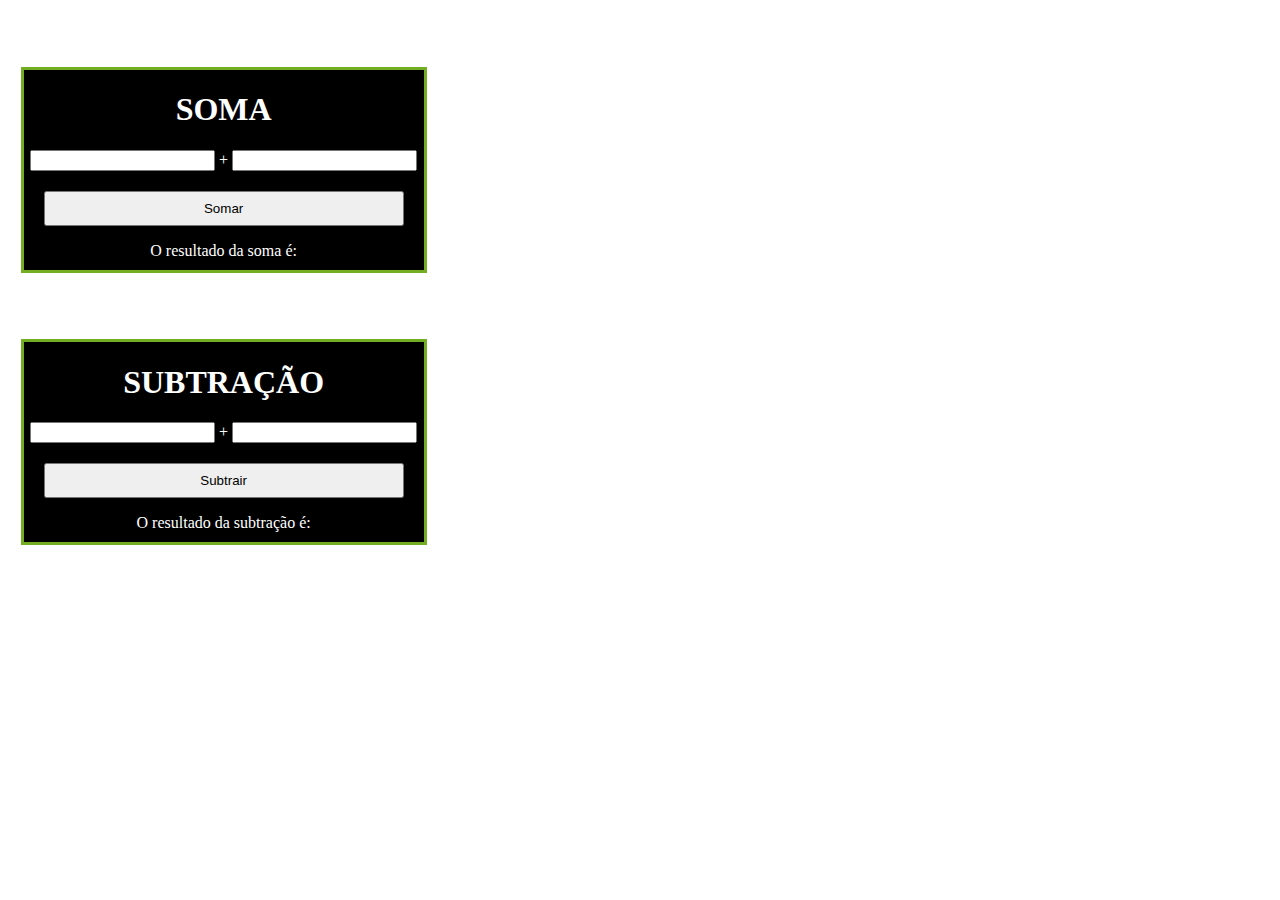
==== calculadora.html @ 779f8e3d "atualização da calculadora" ====
<!DOCTYPE html>
<html lang="pt-br">
<head>
    <meta charset="UTF-8">
    <meta http-equiv="X-UA-Compatible" content="IE=edge">
    <meta name="viewport" content="width=device-width, initial-scale=1.0">
    <title>Calculadora</title>
    <link rel="stylesheet" href="style.css">
</head>

<body>
    <div id="soma">
        <h1>SOMA</h1>
        <input type="number" name="sn1" id="sn1"> + <input type="number" name="sn2" id="sn2">
        <button id="soma" onclick="somar()">Somar</button>
        <p id="resposta-soma">O resultado da soma é: </p>
    </div>
    <div id="subtracao">
        <h1>SUBTRAÇÃO</h1>
        <input type="number" name="sub1" id="sub1"> + <input type="number" name="sub2" id="sub2">
        <button id="subtracao" onclick="subtrair()">Subtrair</button>
        <p id="resposta-subtracai">O resultado da subtração é: </p>
    </div>
    <script type="text/javascript" src="script.js"></script>
</body>
</html>
---- style.css ----
@charset "UTF-8";

div{
    text-align: center;
    background: black;
    color: white;
    width: 400px;
    height: 200px;
    border: 3px solid #73AD21;
    margin-left: 1%;
    margin-top: 50pt;
}
div#subtracao{
    margin-top: 50pt;
}
button{
    margin-top: 20px;
    height: 35px;
    width: 90%;
}

input{
    text-align: center;
}
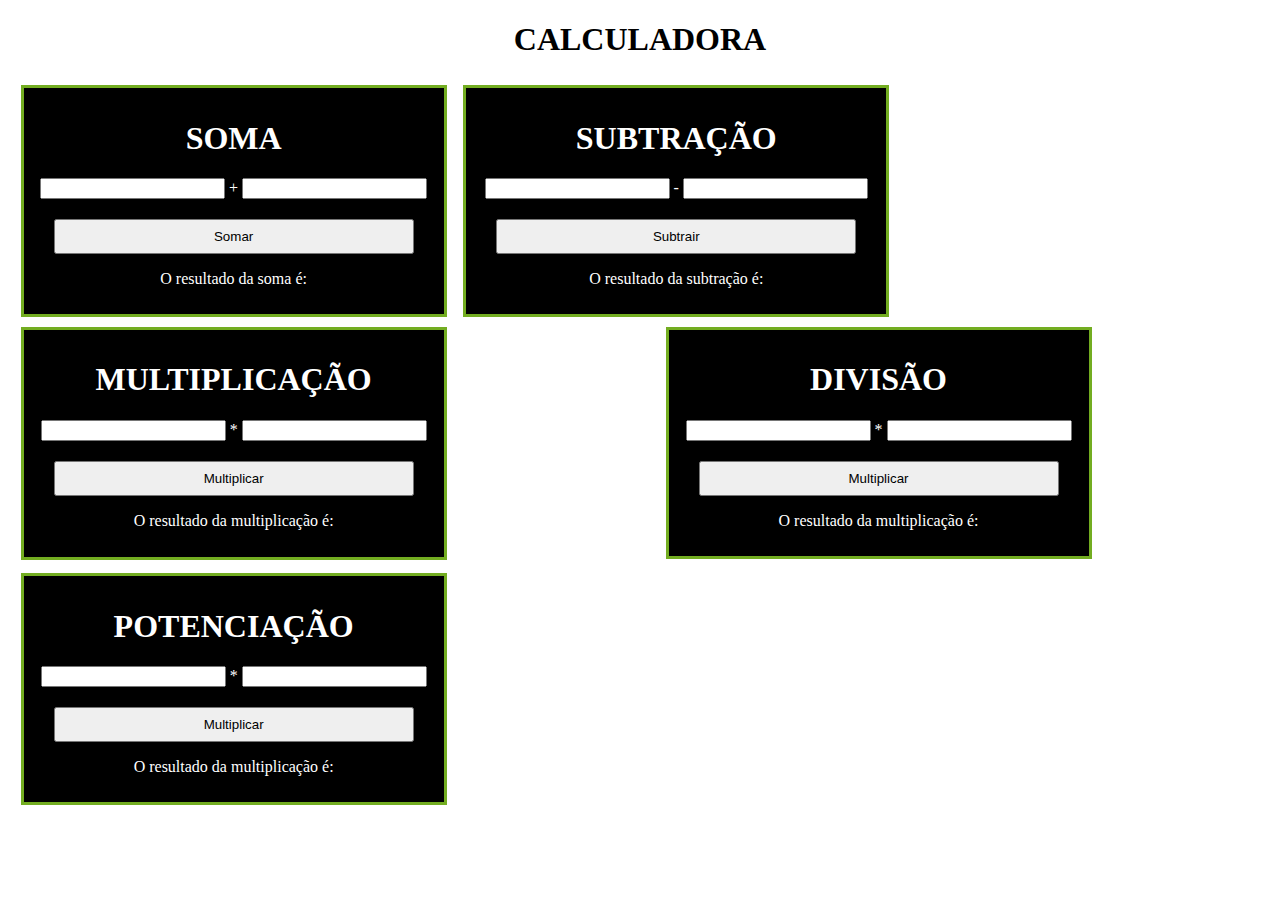
==== commit e6e4b405: "complemento calculadora" ====
--- a/calculadora.html
+++ b/calculadora.html
@@ -9,18 +9,44 @@
 </head>
 
 <body>
+    <h1 id="titulo">CALCULADORA</h1>
+    
     <div id="soma">
         <h1>SOMA</h1>
         <input type="number" name="sn1" id="sn1"> + <input type="number" name="sn2" id="sn2">
         <button id="soma" onclick="somar()">Somar</button>
         <p id="resposta-soma">O resultado da soma é: </p>
     </div>
+    
     <div id="subtracao">
         <h1>SUBTRAÇÃO</h1>
-        <input type="number" name="sub1" id="sub1"> + <input type="number" name="sub2" id="sub2">
+        <input type="number" name="sub1" id="sub1"> - <input type="number" name="sub2" id="sub2">
         <button id="subtracao" onclick="subtrair()">Subtrair</button>
-        <p id="resposta-subtracai">O resultado da subtração é: </p>
+        <p id="resposta-subtracao">O resultado da subtração é: </p>
     </div>
+    
+    <div id="multiplicacao">
+        <h1>MULTIPLICAÇÃO</h1>
+        <input type="number" name="m1" id="m1"> * <input type="number" name="m2" id="m2">
+        <button id="multiplicacao" onclick="multiplicar()">Multiplicar</button>
+        <p id="resposta-multiplicacao">O resultado da multiplicação é: </p>
+    </div>    
+
+    <div id="divisao">
+        <h1>DIVISÃO</h1>
+        <input type="number" name="m1" id="m1"> * <input type="number" name="m2" id="m2">
+        <button id="multiplicacao" onclick="multiplicar()">Multiplicar</button>
+        <p id="resposta-multiplicacao">O resultado da multiplicação é: </p>
+    </div>
+
+    <div id="potencicao">
+        <h1>POTENCIAÇÃO</h1>
+        <input type="number" name="m1" id="m1"> * <input type="number" name="m2" id="m2">
+        <button id="multiplicacao" onclick="multiplicar()">Multiplicar</button>
+        <p id="resposta-multiplicacao">O resultado da multiplicação é: </p>
+    </div>
+
     <script type="text/javascript" src="script.js"></script>
+
 </body>
 </html>--- a/style.css
+++ b/style.css
@@ -8,10 +8,15 @@
     height: 200px;
     border: 3px solid #73AD21;
     margin-left: 1%;
-    margin-top: 50pt;
+    margin-top: 10pt;
+    margin-bottom: 0px;
+    display:inline-table;
+    padding: 10px;
+    
 }
 div#subtracao{
-    margin-top: 50pt;
+    margin-top: 20pt;
+
 }
 button{
     margin-top: 20px;
@@ -21,4 +26,19 @@
 
 input{
     text-align: center;
+}
+
+div#multiplicacao {
+    height: 207px;
+    margin-top: 10px;
+}
+
+div#divisao {
+    margin-left: 17%;
+    margin-top: 0px;
+}
+
+h1#titulo {
+    text-align: center;
+    margin-bottom: 0px;
 }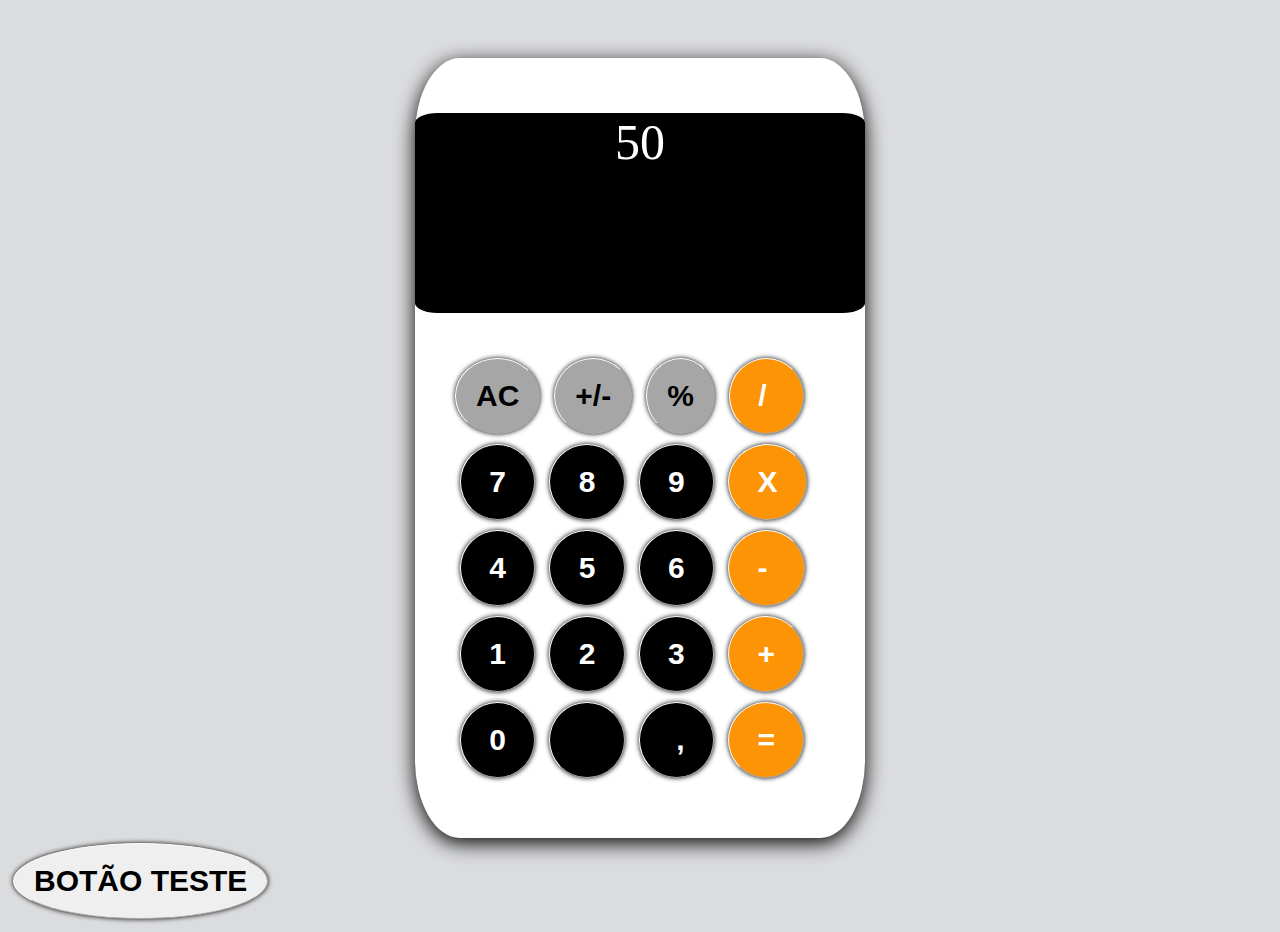
==== commit 271a5fbb: "Renovação do projeto" ====
--- a/calculadora.html
+++ b/calculadora.html
@@ -7,46 +7,45 @@
     <title>Calculadora</title>
     <link rel="stylesheet" href="style.css">
 </head>
-
 <body>
-    <h1 id="titulo">CALCULADORA</h1>
-    
-    <div id="soma">
-        <h1>SOMA</h1>
-        <input type="number" name="sn1" id="sn1"> + <input type="number" name="sn2" id="sn2">
-        <button id="soma" onclick="somar()">Somar</button>
-        <p id="resposta-soma">O resultado da soma é: </p>
+    <div id="container">
+        <div id="box">
+            <div id="resultado">50</div>
+            <div id="botoes"> 
+                <div id="linha1">
+                    <input type="button" value="AC" id="acoes" class="AC">
+                    <input type="button" value="+/-" id="acoes" class="+/-">
+                    <input type="button" value="%" id="acoes" class="%">
+                    <input type="button" value=" /  " id="operadores" class="/">
+                </div>
+                <div id="linha2">
+                    <input type="button" value=" 7 " id="numeros" class="7">
+                    <input type="button" value=" 8 " id="numeros" class="8">
+                    <input type="button" value=" 9 " id="numeros" class="9">
+                    <input type="button" value=" X " id="operadores" class="X">
+                </div>
+                <div id="linha3">
+                    <input type="button" value=" 4 " id="numeros" class="4">
+                    <input type="button" value=" 5 " id="numeros" class="5">
+                    <input type="button" value=" 6 " id="numeros" class="6">
+                    <input type="button" value=" -  " id="operadores" class="-">
+                </div>
+                <div id="linha4">
+                    <input type="button" value=" 1 " id="numeros" class="1">
+                    <input type="button" value=" 2 " id="numeros" class="2">
+                    <input type="button" value=" 3 " id="numeros" class="3">
+                    <input type="button" value=" + " id="operadores" class="+">
+                </div>
+                <div id="linha5">
+                    <input type="button" value=" 0 " id="numeros" class="0">
+                    <input type="button" value="    " id="numeros">
+                    <input type="button" value="  , " id="numeros" class=",">
+                    <input type="button" value=" = " id="operadores" class="=">
+                </div>
+            </div>
+        </div>
     </div>
-    
-    <div id="subtracao">
-        <h1>SUBTRAÇÃO</h1>
-        <input type="number" name="sub1" id="sub1"> - <input type="number" name="sub2" id="sub2">
-        <button id="subtracao" onclick="subtrair()">Subtrair</button>
-        <p id="resposta-subtracao">O resultado da subtração é: </p>
-    </div>
-    
-    <div id="multiplicacao">
-        <h1>MULTIPLICAÇÃO</h1>
-        <input type="number" name="m1" id="m1"> * <input type="number" name="m2" id="m2">
-        <button id="multiplicacao" onclick="multiplicar()">Multiplicar</button>
-        <p id="resposta-multiplicacao">O resultado da multiplicação é: </p>
-    </div>    
-
-    <div id="divisao">
-        <h1>DIVISÃO</h1>
-        <input type="number" name="m1" id="m1"> * <input type="number" name="m2" id="m2">
-        <button id="multiplicacao" onclick="multiplicar()">Multiplicar</button>
-        <p id="resposta-multiplicacao">O resultado da multiplicação é: </p>
-    </div>
-
-    <div id="potencicao">
-        <h1>POTENCIAÇÃO</h1>
-        <input type="number" name="m1" id="m1"> * <input type="number" name="m2" id="m2">
-        <button id="multiplicacao" onclick="multiplicar()">Multiplicar</button>
-        <p id="resposta-multiplicacao">O resultado da multiplicação é: </p>
-    </div>
-
-    <script type="text/javascript" src="script.js"></script>
-
+    <input type="button" value="BOTÃO TESTE" onclick="calcular()">
+<script src="script.js"></script>
 </body>
 </html>--- a/style.css
+++ b/style.css
@@ -1,44 +1,71 @@
 @charset "UTF-8";
 
-div{
-    text-align: center;
-    background: black;
-    color: white;
-    width: 400px;
-    height: 200px;
-    border: 3px solid #73AD21;
-    margin-left: 1%;
-    margin-top: 10pt;
-    margin-bottom: 0px;
-    display:inline-table;
-    padding: 10px;
-    
-}
-div#subtracao{
-    margin-top: 20pt;
-
-}
-button{
-    margin-top: 20px;
-    height: 35px;
-    width: 90%;
+body {
+    background-color: #DBDCDE;
 }
 
-input{
-    text-align: center;
+#container {
+    align-items: center;
+    display: flex;
+    flex-direction: row;
+    justify-content: center;
 }
 
-div#multiplicacao {
-    height: 207px;
-    margin-top: 10px;
+#box {
+    width: 450px;
+    height: 780px;
+    background: #fff;
+    margin-top: 50px;
+    border-radius: 10%;
+    box-shadow: 0px 5px 20px black;
 }
 
-div#divisao {
-    margin-left: 17%;
-    margin-top: 0px;
+
+#resultado {
+    width: 100px;
+    height: 100px;
+    background-color: black;
+    color: white;
+    text-align: center;
+    height: 200px;
+    width: 100%;
+    margin-top: 55px;
+    border-radius: 5%;
+    font-size: 50px;
 }
 
-h1#titulo {
+#botoes {
+    margin: 40px;
+}
+
+input {
+    display: inline-block;
+    font-size: 30px;
+    padding: 20px;
+    margin: 5px;
     text-align: center;
-    margin-bottom: 0px;
+    border-radius: 50%;
+    box-shadow: 0px 0px 5px black;
+    border-color: white;
+    border-width: 0.5px;
+    font-weight: bold;
+}
+
+#acoes {
+    background-color: #A6A6A6;
+    border-radius: 50%;
+}
+
+#linha1 {
+    margin-left: -5px;
+}
+
+#operadores {
+    background-color: #FC9406;
+    color: white;
+}
+
+#numeros {
+    background-color: black;
+    color: white;
 }